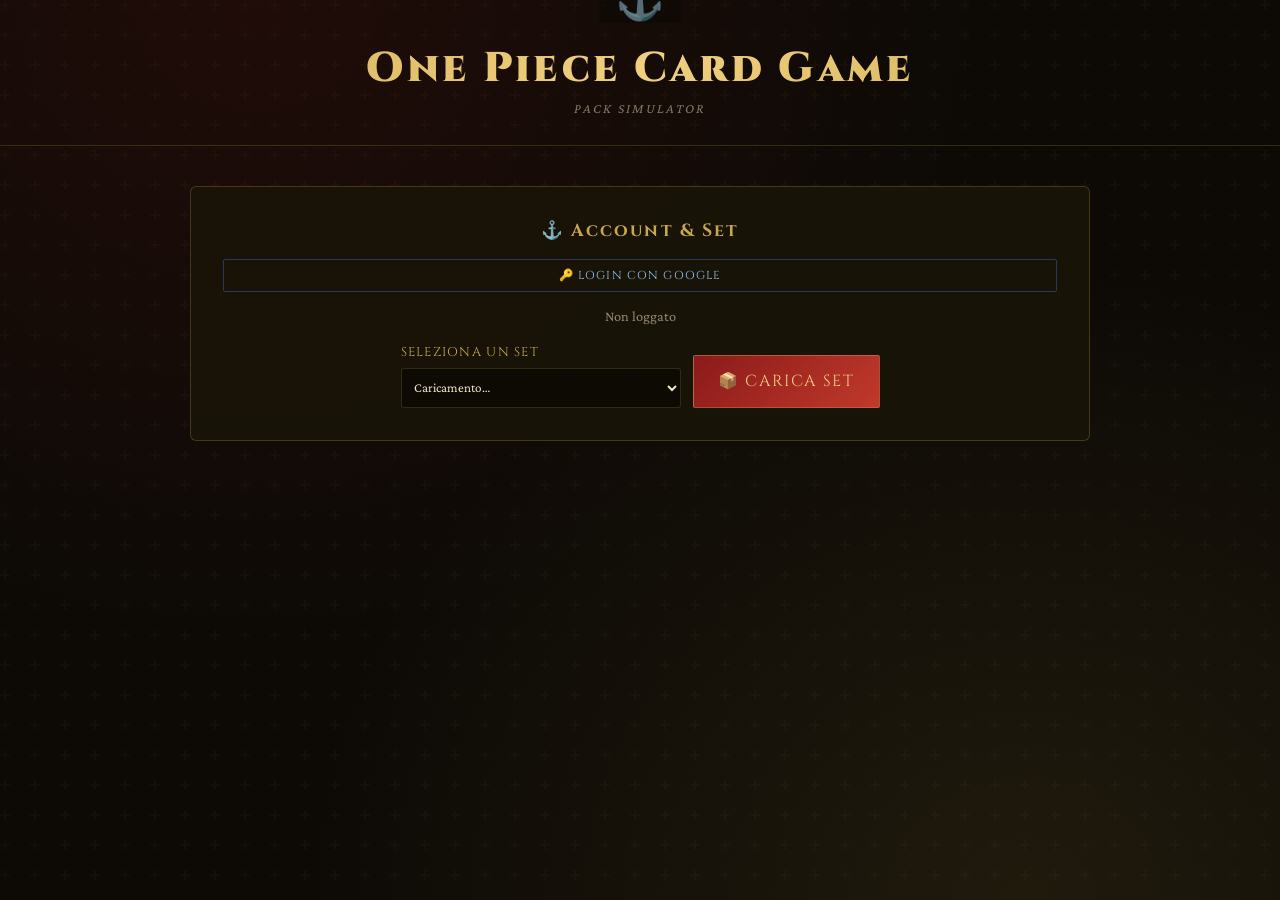
==== index.html @ 3d6e21fd "feat: initial project structure — modular ES6 migration from monolith Split monolithic pack_simulato" ====
<!DOCTYPE html>
<html lang="it">
<head>
<meta charset="UTF-8">
<meta name="viewport" content="width=device-width, initial-scale=1.0">
<title>One Piece Card Game — Pack Simulator</title>
<link href="https://fonts.googleapis.com/css2?family=Cinzel:wght@700;900&family=Crimson+Pro:ital,wght@0,400;0,600;1,400&display=swap" rel="stylesheet">
<link rel="stylesheet" href="css/styles.css">
</head>
<body>

<header>
  <h1>One Piece Card Game</h1>
  <p id="setTitle">Pack Simulator</p>
</header>

<!-- TOP BAR: AUTH + SET SELECT -->
<div class="top-bar" id="topBar">
  <h2>⚓ Account & Set</h2>

  <div class="auth-row">
    <button class="btn-secondary accent" id="btnLogin">🔑 Login con Google</button>
    <button class="btn-secondary" id="btnLogout" style="display:none;">🚪 Logout</button>
    <span id="whoami">Non loggato</span>
  </div>

  <div class="set-row">
    <div class="input-group" style="min-width:280px;text-align:left;">
      <label for="setSelect">Seleziona un set</label>
      <select id="setSelect" class="filter-select" style="height:40px;min-width:280px;">
        <option value="">Caricamento…</option>
      </select>
    </div>
    <button class="btn-open" id="btnLoadSet">📦 Carica Set</button>
    <a href="./admin.html" id="adminLink" style="display:none;">⚙ Dashboard Admin ↗</a>
  </div>

  <div id="topError" class="top-error" style="display:none;"></div>
</div>

<!-- LAYOUT PRINCIPALE -->
<div class="main-layout" id="mainLayout">
  <aside class="sidebar">

    <div class="panel">
      <div class="panel-header">⚔ Apri Buste</div>
      <div class="panel-body">
        <div class="sim-control">
          <div class="input-group">
            <label for="packCount">Numero di buste</label>
            <input type="number" id="packCount" value="6" min="1" max="999">
          </div>
          <button class="btn-open" onclick="openPacks()">🎴 Apri Buste</button>
          <button class="btn-secondary" onclick="resetAll()">↺ Reset sessione</button>
          <div style="font-size:.8rem;color:rgba(245,230,200,.35);line-height:1.5;">
            Immagini via CDN TCGPlayer.
          </div>
          <button class="btn-secondary" onclick="changeSet()" style="margin-top:.3rem">🔄 Cambia set</button>
        </div>
      </div>
    </div>

    <div class="panel">
      <div class="panel-header">📊 Sessione</div>
      <div class="panel-body">
        <div class="stats-grid">
          <div class="stat-chip"><span class="val" id="stat-packs">0</span><span class="lbl">Buste aperte</span></div>
          <div class="stat-chip"><span class="val" id="stat-cards">0</span><span class="lbl">Carte totali</span></div>
          <div class="stat-chip"><span class="val" id="stat-sr">0</span><span class="lbl">SR ottenute</span></div>
          <div class="stat-chip"><span class="val" id="stat-sec">0</span><span class="lbl">SEC / SP</span></div>
        </div>
      </div>
    </div>

    <div class="panel">
      <div class="panel-header">🎨 Rarità</div>
      <div class="panel-body">
        <div class="legend">
          <div class="legend-item"><div class="rarity-dot" style="background:var(--sec-color)"></div><span>SEC – Secret Rare</span></div>
          <div class="legend-item"><div class="rarity-dot" style="background:var(--sp-color)"></div><span>SP – Special Card</span></div>
          <div class="legend-item"><div class="rarity-dot" style="background:var(--sr-color)"></div><span>SR – Super Rare</span></div>
          <div class="legend-item"><div class="rarity-dot" style="background:var(--l-color)"></div><span>L – Leader</span></div>
          <div class="legend-item"><div class="rarity-dot" style="background:var(--r-color)"></div><span>R – Rare</span></div>
          <div class="legend-item"><div class="rarity-dot" style="background:var(--event-color)"></div><span>EVENT – Evento</span></div>
          <div class="legend-item"><div class="rarity-dot" style="background:var(--c-color)"></div><span>C – Common</span></div>
        </div>
      </div>
    </div>

  </aside>

  <main class="content">

    <!-- FILTRI -->
    <div class="filters-panel" id="filtersPanel">
      <div class="filters-row">
        <div class="filter-group">
          <span class="filter-label">Nome / #</span>
          <input type="text" class="filter-input" id="fName" placeholder="Cerca…" oninput="applyFilters()" style="min-width:130px">
        </div>
        <div class="filter-group">
          <span class="filter-label">Rarità</span>
          <select class="filter-select" id="fRarity" onchange="applyFilters()">
            <option value="">Tutte</option>
            <option>SEC</option><option>SP</option><option>SR</option>
            <option>R</option><option>UC</option><option>C</option>
            <option>L</option><option>TR</option>
          </select>
        </div>
        <div class="filter-group">
          <span class="filter-label">Colore</span>
          <select class="filter-select" id="fColor" onchange="applyFilters()">
            <option value="">Tutti</option>
            <option>Red</option><option>Blue</option><option>Green</option>
            <option>Purple</option><option>Black</option><option>Yellow</option>
          </select>
        </div>
        <div class="filter-group">
          <span class="filter-label">Tipo</span>
          <select class="filter-select" id="fType" onchange="applyFilters()">
            <option value="">Tutti</option>
            <option>Character</option><option>Leader</option>
            <option>Event</option><option>Stage</option>
          </select>
        </div>
        <div class="filter-group">
          <span class="filter-label">Attributo</span>
          <select class="filter-select" id="fAttr" onchange="applyFilters()">
            <option value="">Tutti</option>
            <option>Strike</option><option>Slash</option><option>Ranged</option>
            <option>Special</option><option>Wisdom</option>
          </select>
        </div>
        <div class="filter-group">
          <span class="filter-label">Counter / Blocker</span>
          <select class="filter-select" id="fCounter" onchange="applyFilters()">
            <option value="">Tutti</option>
            <option value="1000">Counter +1000</option>
            <option value="2000">Counter +2000</option>
            <option value="any_counter">Qualsiasi Counter</option>
            <option value="counter_desc">[Counter] (desc)</option>
            <option value="blocker">Blocker</option>
          </select>
        </div>
        <div class="filter-group">
          <span class="filter-label">Subtype</span>
          <input type="text" class="filter-input" id="fSub" placeholder="es. Straw Hat" oninput="applyFilters()" style="min-width:105px">
        </div>
        <div class="filter-group">
          <span class="filter-label">Power</span>
          <input type="number" class="filter-input" id="fPower" placeholder="es. 7000" oninput="applyFilters()" style="min-width:80px;height:28px">
        </div>
        <button class="filter-btn-reset" onclick="resetFilters()">✕ Reset</button>
        <span class="filter-active-count" id="filterActiveCount"></span>
      </div>
    </div>

    <!-- TAB NAV -->
    <div class="tab-nav">
      <button id="tabBtnSim" class="tab-btn active" onclick="switchTab('sim')">🎴 Simulatore</button>
      <button id="tabBtnCl"  class="tab-btn"        onclick="switchTab('cl')">📋 Card List</button>
      <button id="tabBtnFav" class="tab-btn"        onclick="switchTab('fav')">⭐ Preferiti<span class="tab-badge" id="favTabBadge"></span></button>
    </div>

    <!-- TAB: SIMULATORE -->
    <div id="tabSim">
      <div id="emptyState" class="empty-state">
        <span class="icon">🎴</span>
        <p>Scegli il numero di buste e premi <strong>Apri Buste</strong> per iniziare!</p>
      </div>
      <div id="pullResult" class="pull-result">
        <div class="pull-header">
          <span>Carte estratte</span>
          <span class="pack-count-badge" id="pullLabel"></span>
          <span class="sim-filter-badge" id="simFilterBadge"></span>
          <button class="btn-export" id="btnExport" onclick="exportCards()">📋 Esporta</button>
        </div>
        <div class="rarity-summary" id="raritySummary"></div>
        <div id="subtypeSection" class="subtype-section" style="display:none">
          <div class="subtype-header">Subtype nelle buste</div>
          <div class="subtype-grid" id="subtypeGrid"></div>
        </div>
        <div class="cards-grid" id="cardsGrid"></div>
      </div>
    </div>

    <!-- TAB: CARD LIST -->
    <div id="tabCl" style="display:none">
      <div class="cl-grid" id="clGrid"></div>
    </div>

    <!-- TAB: PREFERITI -->
    <div id="tabFav" style="display:none">
      <div class="fav-header">
        ⭐ Carte Preferite
        <span class="fav-count-badge" id="favCount">0</span>
        <span class="fav-hint">Aggiungi carte dalla Card List</span>
      </div>
      <div id="favEmpty" class="fav-empty">
        Nessuna carta preferita ancora.<br>
        Aprì la tab 📋 Card List e usa il bottone sotto ogni carta.
      </div>
      <div id="favGrid" class="fav-grid"></div>
    </div>

  </main>
</div>

<!-- MODALE CARTA -->
<div class="card-modal-overlay" id="cardModalOverlay" onclick="closeModal(event)">
  <div class="card-modal">
    <div class="modal-wrapper">
      <button class="modal-close" onclick="closeModal(null,true)">✕</button>
      <img class="modal-img" id="modalImg" src="" alt="">
    </div>
    <div class="modal-body">
      <div class="modal-name" id="modalName"></div>
      <div class="modal-meta" id="modalMeta"></div>
      <div class="modal-row" id="modalStats"></div>
      <div class="modal-sub" id="modalSub"></div>
      <div class="modal-actions" id="modalActions"></div>
    </div>
  </div>
</div>

<script type="module" src="js/app.js"></script>
</body>
</html>
---- css/styles.css ----
:root {
    --gold:#c9a84c; --gold-light:#f0d080; --dark:#0d0a06; --dark2:#1a1408;
    --parchment:#f5e6c8; --red-brand:#8b1a1a;
    --sec-color:#8b5cf6; --sr-color:#e8a020; --r-color:#3b82f6;
    --c-color:#6b7280; --sp-color:#ec4899; --l-color:#10b981; --event-color:#f59e0b;
  }
  *{margin:0;padding:0;box-sizing:border-box;}
  body{background:var(--dark);color:var(--parchment);font-family:'Crimson Pro',Georgia,serif;min-height:100vh;
    background-image:radial-gradient(ellipse at 20% 0%,rgba(139,26,26,.15) 0%,transparent 50%),
    radial-gradient(ellipse at 80% 100%,rgba(201,168,76,.1) 0%,transparent 50%),
    url("data:image/svg+xml,%3Csvg width='60' height='60' xmlns='http://www.w3.org/2000/svg'%3E%3Cg fill='%23c9a84c' fill-opacity='0.03'%3E%3Cpath d='M36 34v-4h-2v4h-4v2h4v4h2v-4h4v-2h-4zm0-30V0h-2v4h-4v2h4v4h2V6h4V4h-4zM6 34v-4H4v4H0v2h4v4h2v-4h4v-2H6zM6 4V0H4v4H0v2h4v4h2V6h4V4H6z'/%3E%3C/g%3E%3C/svg%3E");}

  header{text-align:center;padding:2.5rem 1rem 1.8rem;border-bottom:1px solid rgba(201,168,76,.2);position:relative;}
  header::before{content:'⚓';position:absolute;left:50%;transform:translateX(-50%);top:-1.5rem;font-size:2.5rem;background:var(--dark);padding:0 1rem;opacity:.6;}
  h1{font-family:'Cinzel',serif;font-size:clamp(1.6rem,3.5vw,2.6rem);font-weight:900;letter-spacing:.08em;
    background:linear-gradient(135deg,var(--gold) 0%,var(--gold-light) 50%,var(--gold) 100%);
    -webkit-background-clip:text;-webkit-text-fill-color:transparent;background-clip:text;margin-bottom:.3rem;}
  #setTitle{color:rgba(245,230,200,.5);font-style:italic;letter-spacing:.15em;text-transform:uppercase;font-size:.85rem;}

  /* LOAD PANEL */
  .load-panel{max-width:700px;margin:2.5rem auto;padding:2rem;background:rgba(26,20,8,.9);
    border:1px solid rgba(201,168,76,.25);border-radius:6px;text-align:center;}
  .load-panel h2{font-family:'Cinzel',serif;color:var(--gold);font-size:1.1rem;letter-spacing:.12em;margin-bottom:1rem;}
  .load-panel p{color:rgba(245,230,200,.55);font-size:.9rem;line-height:1.6;margin-bottom:1.5rem;}
  .load-panel code{background:rgba(0,0,0,.4);padding:.15rem .4rem;border-radius:3px;font-size:.82rem;color:var(--gold-light);}
  .file-drop{border:2px dashed rgba(201,168,76,.3);border-radius:6px;padding:2.5rem 1.5rem;cursor:pointer;
    transition:border-color .2s,background .2s;position:relative;}
  .file-drop:hover,.file-drop.drag-over{border-color:var(--gold);background:rgba(201,168,76,.04);}
  .file-drop input[type=file]{position:absolute;inset:0;opacity:0;cursor:pointer;width:100%;height:100%;}
  .file-drop .drop-icon{font-size:2.5rem;margin-bottom:.6rem;display:block;}
  .file-drop .drop-label{font-family:'Cinzel',serif;font-size:.9rem;color:var(--gold);letter-spacing:.08em;}
  .file-drop .drop-sub{font-size:.78rem;color:rgba(245,230,200,.4);margin-top:.3rem;}
  .load-error{color:#f87171;font-size:.85rem;margin-top:.8rem;display:none;}

  /* MAIN LAYOUT */
  .main-layout{max-width:1500px;margin:0 auto;padding:2rem 1.5rem;display:grid;grid-template-columns:300px 1fr;gap:2rem;}
  .main-layout{display:none;}

  .sidebar{display:flex;flex-direction:column;gap:1.5rem;}
  .panel{background:rgba(26,20,8,.8);border:1px solid rgba(201,168,76,.2);border-radius:4px;overflow:hidden;}
  .panel-header{background:linear-gradient(90deg,rgba(201,168,76,.15),transparent);border-bottom:1px solid rgba(201,168,76,.2);
    padding:.8rem 1.2rem;font-family:'Cinzel',serif;font-size:.85rem;letter-spacing:.12em;color:var(--gold);text-transform:uppercase;}
  .panel-body{padding:1.2rem;}

  .sim-control{display:flex;flex-direction:column;gap:1rem;}
  .input-group{display:flex;flex-direction:column;gap:.4rem;}
  label{font-size:.8rem;text-transform:uppercase;letter-spacing:.1em;color:var(--gold);font-family:'Cinzel',serif;}
  input[type="number"]{background:rgba(0,0,0,.4);border:1px solid rgba(201,168,76,.3);color:var(--parchment);
    padding:.6rem .8rem;font-family:'Crimson Pro',serif;font-size:1.2rem;border-radius:2px;outline:none;width:100%;transition:border-color .2s;}
  input[type="number"]:focus{border-color:var(--gold);}

  .btn-open{background:linear-gradient(135deg,#8b1a1a,#c0392b);border:1px solid rgba(201,168,76,.4);color:var(--gold-light);
    padding:.9rem 1.5rem;font-family:'Cinzel',serif;font-size:1rem;letter-spacing:.1em;cursor:pointer;border-radius:2px;
    text-transform:uppercase;transition:all .2s;position:relative;overflow:hidden;}
  .btn-open::before{content:'';position:absolute;inset:0;background:linear-gradient(135deg,rgba(201,168,76,.1),transparent);opacity:0;transition:opacity .2s;}
  .btn-open:hover::before{opacity:1;}
  .btn-open:hover{transform:translateY(-1px);box-shadow:0 4px 20px rgba(192,57,43,.4);}
  .btn-open:active{transform:translateY(0);}

  .btn-secondary{background:transparent;border:1px solid rgba(201,168,76,.2);color:rgba(245,230,200,.5);
    padding:.5rem 1rem;font-family:'Cinzel',serif;font-size:.72rem;letter-spacing:.1em;cursor:pointer;
    border-radius:2px;text-transform:uppercase;transition:all .2s;width:100%;}
  .btn-secondary:hover{color:var(--parchment);border-color:rgba(201,168,76,.4);}
  .btn-secondary.accent{border-color:rgba(59,130,246,.35);color:#93c5fd;}
  .btn-secondary.accent:hover{background:rgba(59,130,246,.08);}

  .stats-grid{display:grid;grid-template-columns:1fr 1fr;gap:.6rem;}
  .stat-chip{background:rgba(0,0,0,.3);border-radius:2px;padding:.5rem .6rem;text-align:center;border:1px solid rgba(201,168,76,.1);}
  .stat-chip .val{font-family:'Cinzel',serif;font-size:1.3rem;color:var(--gold-light);display:block;}
  .stat-chip .lbl{font-size:.65rem;text-transform:uppercase;letter-spacing:.08em;color:rgba(245,230,200,.4);}

  .legend{display:flex;flex-direction:column;gap:.4rem;}
  .legend-item{display:flex;align-items:center;gap:.6rem;font-size:.9rem;}
  .rarity-dot{width:10px;height:10px;border-radius:50%;flex-shrink:0;}

  /* CARD LIST SIDEBAR */
  .table-wrapper{max-height:420px;overflow-y:auto;scrollbar-width:thin;scrollbar-color:rgba(201,168,76,.3) transparent;}
  .card-list-table{width:100%;border-collapse:collapse;font-size:.82rem;}
  .card-list-table thead tr{background:rgba(201,168,76,.1);border-bottom:1px solid rgba(201,168,76,.3);}
  .card-list-table th{font-family:'Cinzel',serif;font-size:.63rem;letter-spacing:.07em;color:var(--gold);
    text-transform:uppercase;padding:.55rem .4rem;text-align:left;}
  .card-list-table td{padding:.3rem .4rem;border-bottom:1px solid rgba(201,168,76,.06);vertical-align:middle;}
  .card-list-table tbody tr:hover{background:rgba(201,168,76,.04);}
  .thumb{width:28px;height:38px;object-fit:cover;border-radius:2px;border:1px solid rgba(201,168,76,.2);
    display:block;background:rgba(0,0,0,.3);cursor:pointer;}
  .fav-check{width:14px;height:14px;accent-color:var(--gold);cursor:pointer;display:block;margin:0 auto;}

  /* TAB NAV */
  .tab-nav{display:flex;border-bottom:1px solid rgba(201,168,76,.2);margin-bottom:1.5rem;}
  .tab-btn{background:transparent;border:none;border-bottom:2px solid transparent;
    color:rgba(245,230,200,.4);font-family:'Cinzel',serif;font-size:.82rem;letter-spacing:.1em;
    padding:.65rem 1.3rem;cursor:pointer;text-transform:uppercase;transition:all .2s;
    margin-bottom:-1px;white-space:nowrap;}
  .tab-btn.active{border-bottom-color:var(--gold);color:var(--gold);}
  .tab-btn:hover:not(.active){color:rgba(245,230,200,.7);}
  .tab-badge{font-size:.7rem;opacity:.75;margin-left:.3rem;}

  /* CONTENT */
  .content{display:flex;flex-direction:column;min-width:0;}
  .empty-state{text-align:center;padding:4rem 2rem;color:rgba(245,230,200,.25);}
  .empty-state .icon{font-size:4rem;margin-bottom:1rem;display:block;}
  .empty-state p{font-size:1.1rem;font-style:italic;}

  .pull-result{display:none;}
  .pull-result.active{display:block;}
  .pull-header{font-family:'Cinzel',serif;font-size:1.1rem;color:var(--gold);margin-bottom:1rem;
    padding-bottom:.5rem;border-bottom:1px solid rgba(201,168,76,.2);display:flex;align-items:center;gap:1rem;flex-wrap:wrap;}
  .pack-count-badge{background:var(--red-brand);color:var(--gold-light);font-size:.75rem;padding:.2rem .6rem;border-radius:2px;border:1px solid rgba(201,168,76,.3);}
  .btn-export{margin-left:auto;background:transparent;border:1px solid rgba(201,168,76,.35);color:var(--gold);
    padding:.35rem .9rem;font-family:'Cinzel',serif;font-size:.75rem;letter-spacing:.08em;cursor:pointer;border-radius:2px;text-transform:uppercase;transition:all .2s;}
  .btn-export:hover{background:rgba(201,168,76,.1);}
  .btn-export.copied{border-color:var(--l-color);color:#6ee7b7;}

  .rarity-summary{display:flex;flex-wrap:wrap;gap:.5rem;margin-bottom:1rem;}
  .rs-chip{padding:.3rem .8rem;border-radius:20px;font-size:.8rem;font-family:'Cinzel',serif;display:flex;align-items:center;gap:.4rem;}
  .rs-chip.c-chip  {background:rgba(107,114,128,.15);border:1px solid rgba(107,114,128,.3);color:#9ca3af;}
  .rs-chip.r-chip  {background:rgba(59,130,246,.15); border:1px solid rgba(59,130,246,.3); color:#93c5fd;}
  .rs-chip.sr-chip {background:rgba(232,160,32,.15); border:1px solid rgba(232,160,32,.3); color:var(--sr-color);}
  .rs-chip.sec-chip{background:rgba(139,92,246,.15); border:1px solid rgba(139,92,246,.3); color:#c4b5fd;}
  .rs-chip.sp-chip {background:rgba(236,72,153,.15); border:1px solid rgba(236,72,153,.3); color:#f9a8d4;}
  .rs-chip.l-chip  {background:rgba(16,185,129,.15); border:1px solid rgba(16,185,129,.3); color:#6ee7b7;}

  /* SUBTYPE */
  .subtype-section{margin-bottom:1.5rem;}
  .subtype-header{font-family:'Cinzel',serif;font-size:.8rem;letter-spacing:.12em;color:var(--gold);text-transform:uppercase;margin-bottom:.7rem;opacity:.7;}
  .subtype-grid{display:flex;flex-wrap:wrap;gap:.4rem;}
  .sub-chip{display:flex;align-items:center;gap:.4rem;background:rgba(0,0,0,.3);border:1px solid rgba(201,168,76,.15);
    border-radius:3px;padding:.25rem .6rem;font-size:.78rem;transition:border-color .15s;}
  .sub-chip:hover{border-color:rgba(201,168,76,.35);}
  .sub-chip .sub-name{color:rgba(245,230,200,.7);}
  .sub-chip .sub-count{font-family:'Cinzel',serif;font-size:.75rem;font-weight:700;color:var(--gold-light);
    background:rgba(201,168,76,.12);padding:.05rem .35rem;border-radius:2px;min-width:1.4rem;text-align:center;}

  /* CARDS GRID */
  .cards-grid{display:grid;grid-template-columns:repeat(auto-fill,minmax(220px,1fr));gap:1.2rem;}
  .card-link{text-decoration:none;color:inherit;display:block;}
  .card-item{background:rgba(26,20,8,.9);border-radius:6px;overflow:hidden;border:1px solid rgba(201,168,76,.1);
    animation:cardReveal .35s ease forwards;opacity:0;transform:translateY(10px);transition:transform .2s,box-shadow .2s;
    display:flex;flex-direction:column;position:relative;}
  .card-item:hover{transform:translateY(-3px);box-shadow:0 8px 24px rgba(0,0,0,.5);}
  @keyframes cardReveal{to{opacity:1;transform:translateY(0);}}

  .rarity-wrap-SEC .card-item{border-color:rgba(139,92,246,.45);}
  .rarity-wrap-SP  .card-item{border-color:rgba(236,72,153,.45);}
  .rarity-wrap-SR  .card-item{border-color:rgba(232,160,32,.4);}
  .rarity-wrap-L   .card-item{border-color:rgba(16,185,129,.4);}
  .rarity-wrap-R   .card-item{border-color:rgba(59,130,246,.3);}

  .card-img-wrap{position:relative;width:100%;aspect-ratio:.714;background:rgba(0,0,0,.4);overflow:hidden;}
  .card-img-wrap img{width:100%;height:100%;object-fit:cover;display:block;transition:transform .3s;}
  .card-item:hover .card-img-wrap img{transform:scale(1.04);}
  .card-img-wrap::after{content:'';position:absolute;top:0;left:0;right:0;height:3px;}
  .rarity-wrap-SEC .card-img-wrap::after{background:var(--sec-color);box-shadow:0 0 8px var(--sec-color);}
  .rarity-wrap-SP  .card-img-wrap::after{background:var(--sp-color); box-shadow:0 0 8px var(--sp-color);}
  .rarity-wrap-SR  .card-img-wrap::after{background:var(--sr-color); box-shadow:0 0 6px rgba(232,160,32,.6);}
  .rarity-wrap-L   .card-img-wrap::after{background:var(--l-color);}
  .rarity-wrap-R   .card-img-wrap::after{background:var(--r-color);}
  .rarity-wrap-C   .card-img-wrap::after{background:var(--c-color);}
  .rarity-wrap-EVENT .card-img-wrap::after{background:var(--event-color);}
  .no-img{width:100%;height:100%;display:flex;align-items:center;justify-content:center;font-size:2.5rem;opacity:.3;}

  .card-item.is-alt::before{content:'ALT ART';position:absolute;top:6px;right:6px;z-index:2;
    background:rgba(201,168,76,.85);color:#000;font-family:'Cinzel',serif;font-size:.55rem;
    letter-spacing:.1em;padding:.15rem .4rem;border-radius:2px;font-weight:700;pointer-events:none;}

  .card-info{padding:.65rem .75rem;flex:1;display:flex;flex-direction:column;gap:.3rem;}
  .card-name{font-size:.88rem;font-weight:600;color:var(--parchment);line-height:1.3;}
  .card-meta{display:flex;align-items:center;gap:.4rem;flex-wrap:wrap;}
  .card-num{color:rgba(245,230,200,.35);font-family:monospace;font-size:.68rem;}
  .rarity-badge{padding:.1rem .4rem;border-radius:2px;font-family:'Cinzel',serif;font-size:.58rem;letter-spacing:.08em;font-weight:700;}
  .badge-C    {background:rgba(107,114,128,.2);color:var(--c-color);  border:1px solid rgba(107,114,128,.3);}
  .badge-R    {background:rgba(59,130,246,.15); color:#93c5fd;         border:1px solid rgba(59,130,246,.3);}
  .badge-SR   {background:rgba(232,160,32,.15); color:var(--sr-color); border:1px solid rgba(232,160,32,.3);}
  .badge-SEC  {background:rgba(139,92,246,.15); color:#c4b5fd;         border:1px solid rgba(139,92,246,.3);}
  .badge-SP   {background:rgba(236,72,153,.15); color:#f9a8d4;         border:1px solid rgba(236,72,153,.3);}
  .badge-L    {background:rgba(16,185,129,.15); color:#6ee7b7;         border:1px solid rgba(16,185,129,.3);}
  .badge-EVENT{background:rgba(245,158,11,.15); color:#fcd34d;         border:1px solid rgba(245,158,11,.3);}
  .color-pips{display:flex;gap:3px;}
  .color-pip{width:8px;height:8px;border-radius:50%;border:1px solid rgba(0,0,0,.3);}
  .card-stats{display:flex;gap:.6rem;font-size:.72rem;color:rgba(245,230,200,.45);font-family:monospace;}
  .card-type-tag{font-size:.63rem;color:rgba(245,230,200,.35);font-style:italic;text-transform:uppercase;letter-spacing:.05em;}

  /* ── PREFERITI ─────────────────────────────────────── */
  .fav-header{font-family:'Cinzel',serif;font-size:1.05rem;color:var(--gold);
    padding-bottom:.65rem;border-bottom:1px solid rgba(201,168,76,.2);
    display:flex;align-items:center;gap:.8rem;margin-bottom:1.3rem;flex-wrap:wrap;}
  .fav-count-badge{background:var(--red-brand);color:var(--gold-light);font-size:.72rem;
    padding:.15rem .55rem;border-radius:2px;border:1px solid rgba(201,168,76,.3);font-family:'Cinzel',serif;}
  .fav-hint{font-size:.8rem;color:rgba(245,230,200,.28);font-family:'Crimson Pro',serif;font-style:italic;}
  .fav-empty{text-align:center;padding:4rem 1rem;color:rgba(245,230,200,.2);font-style:italic;font-size:1rem;line-height:1.8;}

  .fav-grid{display:grid;grid-template-columns:repeat(auto-fill,minmax(220px,1fr));gap:1.2rem;}

  .fav-card{background:rgba(26,20,8,.9);border-radius:6px;overflow:hidden;
    border:1px solid rgba(201,168,76,.15);display:flex;flex-direction:column;transition:transform .2s,box-shadow .2s;}
  .fav-card:hover{transform:translateY(-2px);box-shadow:0 6px 20px rgba(0,0,0,.45);}
  .fav-card.rarity-SEC{border-color:rgba(139,92,246,.45);}
  .fav-card.rarity-SP {border-color:rgba(236,72,153,.45);}
  .fav-card.rarity-SR {border-color:rgba(232,160,32,.4);}
  .fav-card.rarity-L  {border-color:rgba(16,185,129,.4);}
  .fav-card.rarity-R  {border-color:rgba(59,130,246,.3);}

  .fav-img-wrap{position:relative;width:100%;aspect-ratio:.714;overflow:hidden;background:rgba(0,0,0,.4);}
  .fav-img-wrap img{width:100%;height:100%;object-fit:cover;display:block;transition:transform .3s;cursor:pointer;}
  .fav-card:hover .fav-img-wrap img{transform:scale(1.03);}
  .fav-img-wrap::after{content:'';position:absolute;top:0;left:0;right:0;height:3px;}
  .fav-card.rarity-SEC .fav-img-wrap::after{background:var(--sec-color);box-shadow:0 0 8px var(--sec-color);}
  .fav-card.rarity-SP  .fav-img-wrap::after{background:var(--sp-color); box-shadow:0 0 8px var(--sp-color);}
  .fav-card.rarity-SR  .fav-img-wrap::after{background:var(--sr-color); box-shadow:0 0 5px rgba(232,160,32,.5);}
  .fav-card.rarity-L   .fav-img-wrap::after{background:var(--l-color);}
  .fav-card.rarity-R   .fav-img-wrap::after{background:var(--r-color);}
  .fav-card.rarity-C   .fav-img-wrap::after{background:var(--c-color);}
  .fav-card.rarity-EVENT .fav-img-wrap::after{background:var(--event-color);}

  .fav-body{padding:.65rem .75rem;display:flex;flex-direction:column;gap:.5rem;}
  .fav-name{font-size:.88rem;font-weight:600;color:var(--parchment);line-height:1.3;}
  .fav-meta{display:flex;align-items:center;gap:.4rem;flex-wrap:wrap;}

  .fav-note{width:100%;background:rgba(0,0,0,.3);border:1px solid rgba(201,168,76,.18);
    color:var(--parchment);font-family:'Crimson Pro',Georgia,serif;font-size:.85rem;
    padding:.45rem .6rem;border-radius:3px;resize:vertical;min-height:58px;
    outline:none;transition:border-color .2s;line-height:1.5;}
  .fav-note:focus{border-color:rgba(201,168,76,.5);}
  .fav-note::placeholder{color:rgba(245,230,200,.22);font-style:italic;}

  .fav-remove{align-self:flex-end;background:transparent;border:1px solid rgba(139,26,26,.35);
    color:rgba(245,230,200,.3);font-size:.67rem;font-family:'Cinzel',serif;letter-spacing:.06em;
    padding:.2rem .65rem;border-radius:2px;cursor:pointer;transition:all .2s;text-transform:uppercase;}
  .fav-remove:hover{border-color:#c0392b;color:#f87171;background:rgba(139,26,26,.1);}

  /* ── FILTRI CONDIVISI ──────────────────────────────── */
  .filters-panel{background:rgba(13,10,6,.7);border:1px solid rgba(201,168,76,.18);
    border-radius:5px;padding:.85rem 1rem 1rem;margin-bottom:1.2rem;}
  .filters-row{display:flex;flex-wrap:wrap;gap:.5rem .55rem;align-items:flex-end;}
  .filter-group{display:flex;flex-direction:column;gap:.22rem;min-width:0;}
  .filter-label{font-family:'Cinzel',serif;font-size:.58rem;letter-spacing:.1em;
    color:rgba(201,168,76,.5);text-transform:uppercase;}
  .filter-select,.filter-input{background:rgba(0,0,0,.45);border:1px solid rgba(201,168,76,.2);
    color:var(--parchment);font-family:'Crimson Pro',serif;font-size:.82rem;
    padding:.3rem .5rem;border-radius:3px;outline:none;transition:border-color .15s;
    height:28px;}
  .filter-select:focus,.filter-input:focus{border-color:rgba(201,168,76,.5);}
  .filter-input{min-width:120px;}
  .filter-select{min-width:80px;}
  .filter-btn-reset{background:transparent;border:1px solid rgba(201,168,76,.2);
    color:rgba(245,230,200,.4);font-family:'Cinzel',serif;font-size:.62rem;letter-spacing:.08em;
    padding:.3rem .7rem;border-radius:3px;cursor:pointer;text-transform:uppercase;
    transition:all .2s;height:28px;white-space:nowrap;align-self:flex-end;}
  .filter-btn-reset:hover{color:var(--parchment);border-color:rgba(201,168,76,.45);}
  .filter-active-count{font-size:.78rem;color:rgba(245,230,200,.35);
    font-family:'Cinzel',serif;align-self:center;white-space:nowrap;}

  /* ── CARD LIST GRID ─────────────────────────────────── */
  .cl-grid{display:grid;grid-template-columns:repeat(auto-fill,minmax(220px,1fr));gap:1.2rem;}
  .cl-count{font-size:.8rem;color:rgba(245,230,200,.35);font-family:'Cinzel',serif;}

  .cl-card{background:rgba(26,20,8,.9);border-radius:6px;overflow:hidden;
    border:1px solid rgba(201,168,76,.12);display:flex;flex-direction:column;
    transition:transform .2s,box-shadow .2s;position:relative;}
  .cl-card:hover{transform:translateY(-3px);box-shadow:0 8px 24px rgba(0,0,0,.55);}
  .cl-card.rarity-SEC{border-color:rgba(139,92,246,.45);}
  .cl-card.rarity-SP {border-color:rgba(236,72,153,.45);}
  .cl-card.rarity-SR {border-color:rgba(232,160,32,.4);}
  .cl-card.rarity-L  {border-color:rgba(16,185,129,.4);}
  .cl-card.rarity-R  {border-color:rgba(59,130,246,.3);}

  .cl-img-wrap{position:relative;width:100%;aspect-ratio:.714;overflow:hidden;background:rgba(0,0,0,.4);cursor:pointer;}
  .cl-img-wrap img{width:100%;height:100%;object-fit:cover;display:block;transition:transform .3s;}
  .cl-card:hover .cl-img-wrap img{transform:scale(1.04);}
  .cl-img-wrap::after{content:'';position:absolute;top:0;left:0;right:0;height:3px;}
  .cl-card.rarity-SEC .cl-img-wrap::after{background:var(--sec-color);box-shadow:0 0 8px var(--sec-color);}
  .cl-card.rarity-SP  .cl-img-wrap::after{background:var(--sp-color); box-shadow:0 0 8px var(--sp-color);}
  .cl-card.rarity-SR  .cl-img-wrap::after{background:var(--sr-color); box-shadow:0 0 5px rgba(232,160,32,.5);}
  .cl-card.rarity-L   .cl-img-wrap::after{background:var(--l-color);}
  .cl-card.rarity-R   .cl-img-wrap::after{background:var(--r-color);}
  .cl-card.rarity-C   .cl-img-wrap::after{background:var(--c-color);}
  .cl-card.rarity-EVENT .cl-img-wrap::after{background:var(--event-color);}

  .cl-card.is-alt::before{content:'ALT ART';position:absolute;top:6px;right:6px;z-index:2;
    background:rgba(201,168,76,.85);color:#000;font-family:'Cinzel',serif;font-size:.55rem;
    letter-spacing:.1em;padding:.15rem .4rem;border-radius:2px;font-weight:700;pointer-events:none;}

  .cl-info{padding:.6rem .72rem .72rem;display:flex;flex-direction:column;gap:.3rem;}
  .cl-name{font-size:.9rem;font-weight:600;color:var(--parchment);line-height:1.3;}
  .cl-meta{display:flex;align-items:center;gap:.4rem;flex-wrap:wrap;}
  .cl-stats{display:flex;gap:.6rem;font-size:.75rem;color:rgba(245,230,200,.45);font-family:monospace;flex-wrap:wrap;}
  .cl-sub{font-size:.7rem;color:rgba(245,230,200,.28);font-style:italic;
    white-space:nowrap;overflow:hidden;text-overflow:ellipsis;}

  /* bottone preferiti nel box info (NON sovrapposto all'immagine) */
  .cl-fav-toggle{display:flex;align-items:center;gap:.45rem;margin-top:.25rem;
    cursor:pointer;padding:.3rem .55rem;border-radius:3px;
    border:1px solid rgba(201,168,76,.14);background:transparent;
    transition:all .18s;font-family:'Crimson Pro',serif;font-size:.8rem;
    color:rgba(245,230,200,.38);width:100%;text-align:left;}
  .cl-fav-toggle:hover{border-color:rgba(201,168,76,.4);color:rgba(245,230,200,.8);background:rgba(201,168,76,.04);}
  .cl-fav-toggle.active{border-color:rgba(201,168,76,.5);color:var(--gold-light);background:rgba(201,168,76,.1);}
  .cl-fav-star{font-size:.88rem;line-height:1;flex-shrink:0;}

  /* ── MODALE ─────────────────────────────────────────── */
  .card-modal-overlay{position:fixed;inset:0;background:rgba(0,0,0,.82);z-index:1000;
    display:flex;align-items:center;justify-content:center;padding:1.5rem;
    opacity:0;pointer-events:none;transition:opacity .2s;}
  .card-modal-overlay.open{opacity:1;pointer-events:all;}
  .card-modal{background:rgba(20,14,5,.97);border:1px solid rgba(201,168,76,.35);border-radius:8px;
    max-width:480px;width:100%;max-height:92vh;overflow-y:auto;
    transform:scale(.94);transition:transform .2s;scrollbar-width:thin;scrollbar-color:rgba(201,168,76,.3) transparent;}
  .card-modal-overlay.open .card-modal{transform:scale(1);}
  .modal-img{width:100%;aspect-ratio:.714;object-fit:cover;display:block;border-radius:6px 6px 0 0;}
  .modal-body{padding:1.2rem 1.4rem 1.4rem;}
  .modal-name{font-family:'Cinzel',serif;font-size:1.1rem;color:var(--gold-light);margin-bottom:.6rem;line-height:1.35;}
  .modal-meta{display:flex;align-items:center;gap:.5rem;flex-wrap:wrap;margin-bottom:.7rem;}
  .modal-row{display:flex;gap:1.2rem;margin-bottom:.5rem;font-size:.88rem;color:rgba(245,230,200,.65);flex-wrap:wrap;}
  .modal-row span b{color:var(--parchment);}
  .modal-sub{font-size:.85rem;color:rgba(245,230,200,.45);font-style:italic;margin-bottom:.9rem;}
  .modal-actions{display:flex;gap:.7rem;flex-wrap:wrap;margin-top:1rem;}
  .modal-btn{background:transparent;border:1px solid rgba(201,168,76,.3);color:var(--gold);
    padding:.45rem 1rem;font-family:'Cinzel',serif;font-size:.75rem;letter-spacing:.08em;
    cursor:pointer;border-radius:3px;text-transform:uppercase;transition:all .2s;}
  .modal-btn:hover{background:rgba(201,168,76,.1);}
  .modal-btn.danger{border-color:rgba(139,26,26,.5);color:#f87171;}
  .modal-btn.danger:hover{background:rgba(139,26,26,.15);}
  .modal-close{position:absolute;top:1rem;right:1rem;background:rgba(0,0,0,.5);border:1px solid rgba(201,168,76,.2);
    color:rgba(245,230,200,.5);width:30px;height:30px;border-radius:50%;cursor:pointer;
    font-size:1rem;display:flex;align-items:center;justify-content:center;transition:all .2s;z-index:10;}
  .modal-close:hover{color:var(--parchment);border-color:rgba(201,168,76,.5);}
  .modal-wrapper{position:relative;}

  /* ── SIM filter count badge ─────────────────────────── */
  .sim-filter-badge{font-size:.78rem;color:rgba(245,230,200,.38);font-family:'Cinzel',serif;margin-left:.3rem;}
  @media(max-width:900px){.main-layout{grid-template-columns:1fr;}}

  /* ── AUTH BAR + SET SELECTOR ───────────────────────────── */
  .top-bar{max-width:900px;margin:2.5rem auto;padding:2rem;background:rgba(26,20,8,.9);
    border:1px solid rgba(201,168,76,.25);border-radius:6px;text-align:center;}
  .top-bar h2{font-family:'Cinzel',serif;color:var(--gold);font-size:1.1rem;letter-spacing:.12em;margin-bottom:1rem;}
  .auth-row{display:flex;gap:1rem;flex-wrap:wrap;align-items:center;justify-content:center;margin-bottom:1.3rem;}
  .set-row{display:flex;gap:.8rem;flex-wrap:wrap;align-items:flex-end;justify-content:center;}
  .set-row .input-group{min-width:280px;text-align:left;}
  .set-row select{height:40px;min-width:280px;}
  #whoami{color:rgba(245,230,200,.55);font-size:.9rem;}
  #adminLink{color:var(--gold);text-decoration:none;border-bottom:1px solid rgba(201,168,76,.4);
    font-family:'Cinzel',serif;font-size:.85rem;}
  .top-error{color:#f87171;font-size:.85rem;margin-top:.8rem;}
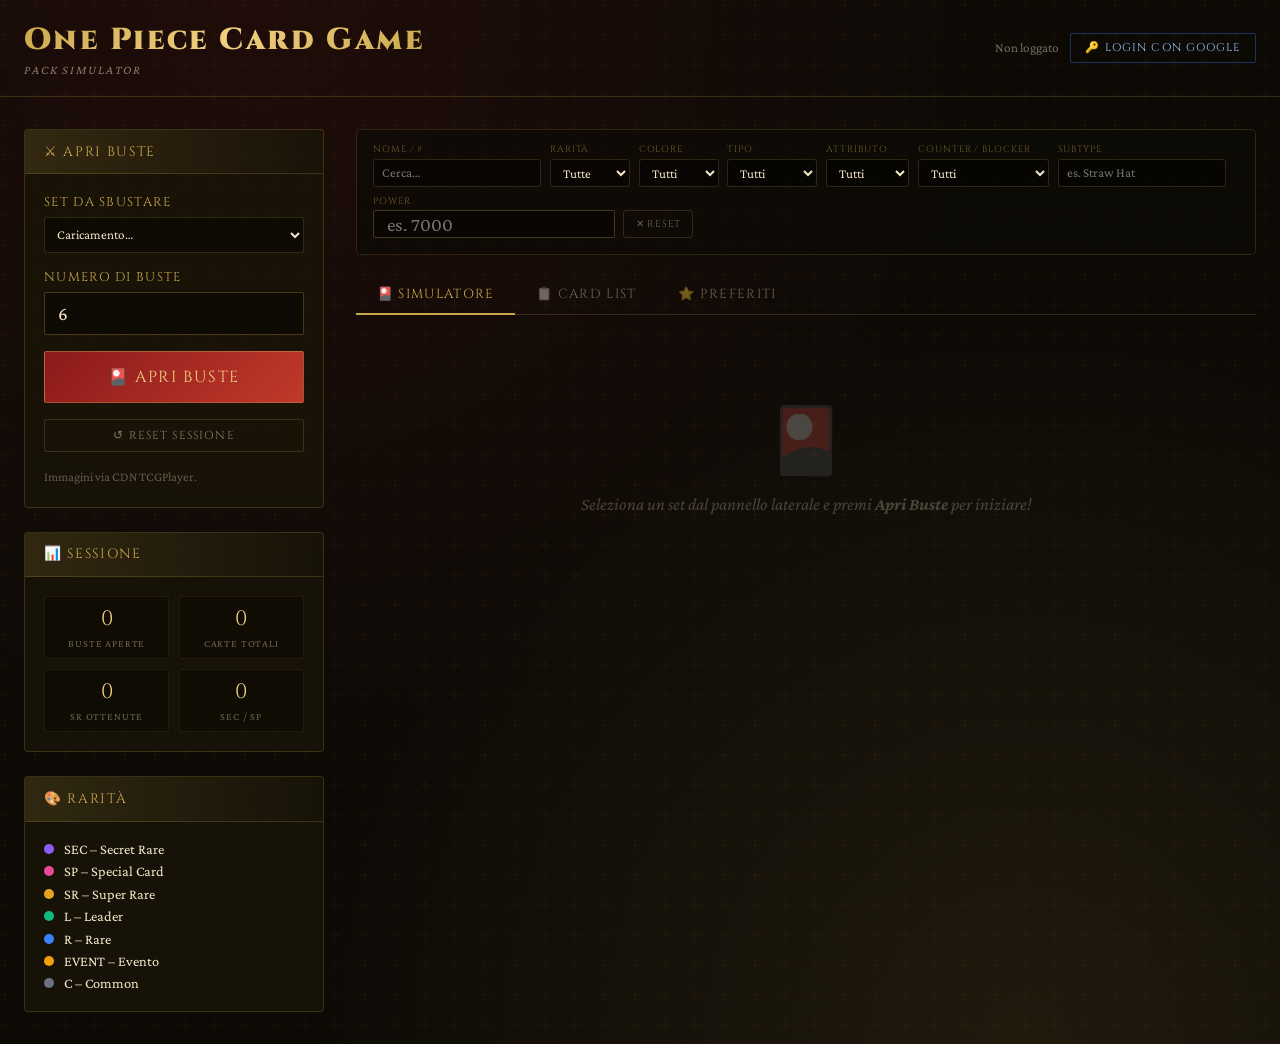
==== commit ca4ac9f1: "feat: redesign UI — contextual set selectors, auth in header, auth gate on pack opening - Auth moved" ====
--- a/index.html
+++ b/index.html
@@ -10,33 +10,17 @@
 <body>
 
 <header>
-  <h1>One Piece Card Game</h1>
-  <p id="setTitle">Pack Simulator</p>
-</header>
-
-<!-- TOP BAR: AUTH + SET SELECT -->
-<div class="top-bar" id="topBar">
-  <h2>⚓ Account & Set</h2>
-
-  <div class="auth-row">
+  <div class="header-brand">
+    <h1>One Piece Card Game</h1>
+    <p id="setTitle">Pack Simulator</p>
+  </div>
+  <nav class="header-auth">
+    <span id="whoami">Non loggato</span>
     <button class="btn-secondary accent" id="btnLogin">🔑 Login con Google</button>
     <button class="btn-secondary" id="btnLogout" style="display:none;">🚪 Logout</button>
-    <span id="whoami">Non loggato</span>
-  </div>
-
-  <div class="set-row">
-    <div class="input-group" style="min-width:280px;text-align:left;">
-      <label for="setSelect">Seleziona un set</label>
-      <select id="setSelect" class="filter-select" style="height:40px;min-width:280px;">
-        <option value="">Caricamento…</option>
-      </select>
-    </div>
-    <button class="btn-open" id="btnLoadSet">📦 Carica Set</button>
-    <a href="./admin.html" id="adminLink" style="display:none;">⚙ Dashboard Admin ↗</a>
-  </div>
-
-  <div id="topError" class="top-error" style="display:none;"></div>
-</div>
+    <a href="./admin.html" id="adminLink" style="display:none;">⚙ Admin</a>
+  </nav>
+</header>
 
 <!-- LAYOUT PRINCIPALE -->
 <div class="main-layout" id="mainLayout">
@@ -46,6 +30,12 @@
       <div class="panel-header">⚔ Apri Buste</div>
       <div class="panel-body">
         <div class="sim-control">
+          <div class="input-group">
+            <label for="simSetSelect">Set da sbustare</label>
+            <select id="simSetSelect" class="filter-select" style="height:36px;">
+              <option value="">Caricamento…</option>
+            </select>
+          </div>
           <div class="input-group">
             <label for="packCount">Numero di buste</label>
             <input type="number" id="packCount" value="6" min="1" max="999">
@@ -55,7 +45,6 @@
           <div style="font-size:.8rem;color:rgba(245,230,200,.35);line-height:1.5;">
             Immagini via CDN TCGPlayer.
           </div>
-          <button class="btn-secondary" onclick="changeSet()" style="margin-top:.3rem">🔄 Cambia set</button>
         </div>
       </div>
     </div>
@@ -166,7 +155,7 @@
     <div id="tabSim">
       <div id="emptyState" class="empty-state">
         <span class="icon">🎴</span>
-        <p>Scegli il numero di buste e premi <strong>Apri Buste</strong> per iniziare!</p>
+        <p>Seleziona un set dal pannello laterale e premi <strong>Apri Buste</strong> per iniziare!</p>
       </div>
       <div id="pullResult" class="pull-result">
         <div class="pull-header">
@@ -186,6 +175,18 @@
 
     <!-- TAB: CARD LIST -->
     <div id="tabCl" style="display:none">
+      <div class="cl-set-bar">
+        <div>
+          <label for="clSetSelect">Filtra per set</label>
+          <select id="clSetSelect" class="filter-select">
+            <option value="">Scegli un set…</option>
+          </select>
+        </div>
+      </div>
+      <div id="clEmpty" class="empty-state" style="display:none">
+        <span class="icon">📋</span>
+        <p>Seleziona un set dalla tendina oppure apri un set nel simulatore.</p>
+      </div>
       <div class="cl-grid" id="clGrid"></div>
     </div>
 
@@ -198,7 +199,7 @@
       </div>
       <div id="favEmpty" class="fav-empty">
         Nessuna carta preferita ancora.<br>
-        Aprì la tab 📋 Card List e usa il bottone sotto ogni carta.
+        Apri la tab 📋 Card List e usa il bottone sotto ogni carta.
       </div>
       <div id="favGrid" class="fav-grid"></div>
     </div>
--- a/css/styles.css
+++ b/css/styles.css
@@ -10,12 +10,18 @@
     radial-gradient(ellipse at 80% 100%,rgba(201,168,76,.1) 0%,transparent 50%),
     url("data:image/svg+xml,%3Csvg width='60' height='60' xmlns='http://www.w3.org/2000/svg'%3E%3Cg fill='%23c9a84c' fill-opacity='0.03'%3E%3Cpath d='M36 34v-4h-2v4h-4v2h4v4h2v-4h4v-2h-4zm0-30V0h-2v4h-4v2h4v4h2V6h4V4h-4zM6 34v-4H4v4H0v2h4v4h2v-4h4v-2H6zM6 4V0H4v4H0v2h4v4h2V6h4V4H6z'/%3E%3C/g%3E%3C/svg%3E");}
 
-  header{text-align:center;padding:2.5rem 1rem 1.8rem;border-bottom:1px solid rgba(201,168,76,.2);position:relative;}
-  header::before{content:'⚓';position:absolute;left:50%;transform:translateX(-50%);top:-1.5rem;font-size:2.5rem;background:var(--dark);padding:0 1rem;opacity:.6;}
-  h1{font-family:'Cinzel',serif;font-size:clamp(1.6rem,3.5vw,2.6rem);font-weight:900;letter-spacing:.08em;
+  header{display:flex;justify-content:space-between;align-items:center;gap:1rem;
+    padding:1.2rem 1.5rem;border-bottom:1px solid rgba(201,168,76,.2);position:relative;}
+  .header-brand{display:flex;flex-direction:column;gap:.15rem;}
+  h1{font-family:'Cinzel',serif;font-size:clamp(1.2rem,2.5vw,1.9rem);font-weight:900;letter-spacing:.08em;
     background:linear-gradient(135deg,var(--gold) 0%,var(--gold-light) 50%,var(--gold) 100%);
-    -webkit-background-clip:text;-webkit-text-fill-color:transparent;background-clip:text;margin-bottom:.3rem;}
-  #setTitle{color:rgba(245,230,200,.5);font-style:italic;letter-spacing:.15em;text-transform:uppercase;font-size:.85rem;}
+    -webkit-background-clip:text;-webkit-text-fill-color:transparent;background-clip:text;margin-bottom:0;}
+  #setTitle{color:rgba(245,230,200,.5);font-style:italic;letter-spacing:.15em;text-transform:uppercase;font-size:.78rem;}
+  .header-auth{display:flex;align-items:center;gap:.7rem;flex-shrink:0;flex-wrap:wrap;justify-content:flex-end;}
+  #whoami{color:rgba(245,230,200,.45);font-size:.82rem;white-space:nowrap;}
+  #adminLink{color:var(--gold);text-decoration:none;border-bottom:1px solid rgba(201,168,76,.4);
+    font-family:'Cinzel',serif;font-size:.78rem;white-space:nowrap;}
+  .header-auth .btn-secondary{width:auto;padding:.4rem .9rem;font-size:.7rem;}
 
   /* LOAD PANEL */
   .load-panel{max-width:700px;margin:2.5rem auto;padding:2rem;background:rgba(26,20,8,.9);
@@ -34,7 +40,6 @@
 
   /* MAIN LAYOUT */
   .main-layout{max-width:1500px;margin:0 auto;padding:2rem 1.5rem;display:grid;grid-template-columns:300px 1fr;gap:2rem;}
-  .main-layout{display:none;}
 
   .sidebar{display:flex;flex-direction:column;gap:1.5rem;}
   .panel{background:rgba(26,20,8,.8);border:1px solid rgba(201,168,76,.2);border-radius:4px;overflow:hidden;}
@@ -330,15 +335,15 @@
   .sim-filter-badge{font-size:.78rem;color:rgba(245,230,200,.38);font-family:'Cinzel',serif;margin-left:.3rem;}
   @media(max-width:900px){.main-layout{grid-template-columns:1fr;}}
 
-  /* ── AUTH BAR + SET SELECTOR ───────────────────────────── */
-  .top-bar{max-width:900px;margin:2.5rem auto;padding:2rem;background:rgba(26,20,8,.9);
-    border:1px solid rgba(201,168,76,.25);border-radius:6px;text-align:center;}
-  .top-bar h2{font-family:'Cinzel',serif;color:var(--gold);font-size:1.1rem;letter-spacing:.12em;margin-bottom:1rem;}
-  .auth-row{display:flex;gap:1rem;flex-wrap:wrap;align-items:center;justify-content:center;margin-bottom:1.3rem;}
-  .set-row{display:flex;gap:.8rem;flex-wrap:wrap;align-items:flex-end;justify-content:center;}
-  .set-row .input-group{min-width:280px;text-align:left;}
-  .set-row select{height:40px;min-width:280px;}
-  #whoami{color:rgba(245,230,200,.55);font-size:.9rem;}
-  #adminLink{color:var(--gold);text-decoration:none;border-bottom:1px solid rgba(201,168,76,.4);
-    font-family:'Cinzel',serif;font-size:.85rem;}
-  .top-error{color:#f87171;font-size:.85rem;margin-top:.8rem;}
+  /* ── CARD LIST SET BAR ─────────────────────────────────── */
+  .cl-set-bar{display:flex;align-items:flex-end;gap:.7rem;flex-wrap:wrap;margin-bottom:1rem;
+    padding:.7rem 1rem;background:rgba(13,10,6,.6);border:1px solid rgba(201,168,76,.15);border-radius:4px;}
+  .cl-set-bar label{font-family:'Cinzel',serif;font-size:.65rem;letter-spacing:.1em;
+    color:rgba(201,168,76,.55);text-transform:uppercase;margin-bottom:.22rem;display:block;}
+  .cl-set-bar select{height:32px;min-width:240px;}
+
+  /* ── AUTH GATE (messaggio login nel sim tab) ─────────── */
+  .auth-gate-msg{text-align:center;padding:3rem 2rem;color:rgba(245,230,200,.3);}
+  .auth-gate-msg .icon{font-size:3rem;margin-bottom:.8rem;display:block;}
+  .auth-gate-msg p{font-size:1rem;font-style:italic;margin-bottom:1.2rem;}
+  .auth-gate-msg .btn-open{display:inline-block;padding:.75rem 1.8rem;font-size:.9rem;}
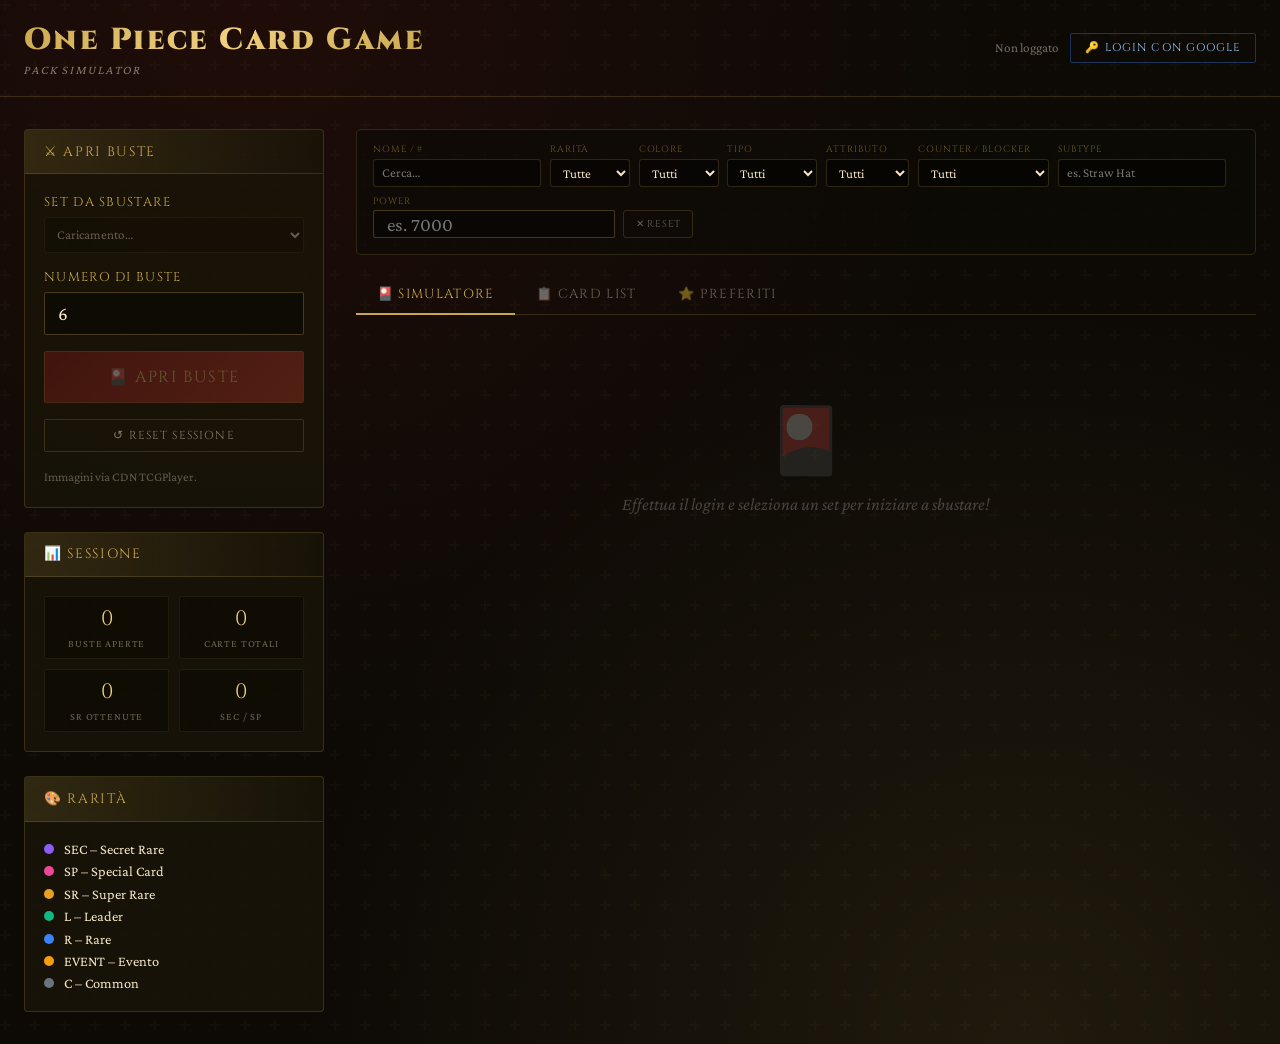
==== commit e9ac3fb2: "fix: revert to simple redirect auth, unified set selector, disabled sim controls - Revert OAuth to s" ====
--- a/index.html
+++ b/index.html
@@ -32,7 +32,7 @@
         <div class="sim-control">
           <div class="input-group">
             <label for="simSetSelect">Set da sbustare</label>
-            <select id="simSetSelect" class="filter-select" style="height:36px;">
+            <select id="simSetSelect" class="filter-select" style="height:36px;" disabled>
               <option value="">Caricamento…</option>
             </select>
           </div>
@@ -40,7 +40,7 @@
             <label for="packCount">Numero di buste</label>
             <input type="number" id="packCount" value="6" min="1" max="999">
           </div>
-          <button class="btn-open" onclick="openPacks()">🎴 Apri Buste</button>
+          <button class="btn-open" id="btnOpenPacks" onclick="openPacks()" disabled>🎴 Apri Buste</button>
           <button class="btn-secondary" onclick="resetAll()">↺ Reset sessione</button>
           <div style="font-size:.8rem;color:rgba(245,230,200,.35);line-height:1.5;">
             Immagini via CDN TCGPlayer.
@@ -155,7 +155,7 @@
     <div id="tabSim">
       <div id="emptyState" class="empty-state">
         <span class="icon">🎴</span>
-        <p>Seleziona un set dal pannello laterale e premi <strong>Apri Buste</strong> per iniziare!</p>
+        <p>Effettua il login e seleziona un set per iniziare a sbustare!</p>
       </div>
       <div id="pullResult" class="pull-result">
         <div class="pull-header">
@@ -175,17 +175,11 @@
 
     <!-- TAB: CARD LIST -->
     <div id="tabCl" style="display:none">
-      <div class="cl-set-bar">
-        <div>
-          <label for="clSetSelect">Filtra per set</label>
-          <select id="clSetSelect" class="filter-select">
-            <option value="">Scegli un set…</option>
-          </select>
-        </div>
-      </div>
-      <div id="clEmpty" class="empty-state" style="display:none">
-        <span class="icon">📋</span>
-        <p>Seleziona un set dalla tendina oppure apri un set nel simulatore.</p>
+      <div class="tab-set-bar">
+        <span class="filter-label">Set</span>
+        <select id="clSetSelect" class="filter-select" style="height:28px;min-width:220px;">
+          <option value="">Scegli un set…</option>
+        </select>
       </div>
       <div class="cl-grid" id="clGrid"></div>
     </div>
@@ -197,6 +191,12 @@
         <span class="fav-count-badge" id="favCount">0</span>
         <span class="fav-hint">Aggiungi carte dalla Card List</span>
       </div>
+      <div class="tab-set-bar">
+        <span class="filter-label">Set</span>
+        <select id="favSetSelect" class="filter-select" style="height:28px;min-width:220px;">
+          <option value="">Scegli un set…</option>
+        </select>
+      </div>
       <div id="favEmpty" class="fav-empty">
         Nessuna carta preferita ancora.<br>
         Apri la tab 📋 Card List e usa il bottone sotto ogni carta.
--- a/css/styles.css
+++ b/css/styles.css
@@ -335,15 +335,10 @@
   .sim-filter-badge{font-size:.78rem;color:rgba(245,230,200,.38);font-family:'Cinzel',serif;margin-left:.3rem;}
   @media(max-width:900px){.main-layout{grid-template-columns:1fr;}}
 
-  /* ── CARD LIST SET BAR ─────────────────────────────────── */
-  .cl-set-bar{display:flex;align-items:flex-end;gap:.7rem;flex-wrap:wrap;margin-bottom:1rem;
-    padding:.7rem 1rem;background:rgba(13,10,6,.6);border:1px solid rgba(201,168,76,.15);border-radius:4px;}
-  .cl-set-bar label{font-family:'Cinzel',serif;font-size:.65rem;letter-spacing:.1em;
-    color:rgba(201,168,76,.55);text-transform:uppercase;margin-bottom:.22rem;display:block;}
-  .cl-set-bar select{height:32px;min-width:240px;}
-
-  /* ── AUTH GATE (messaggio login nel sim tab) ─────────── */
-  .auth-gate-msg{text-align:center;padding:3rem 2rem;color:rgba(245,230,200,.3);}
-  .auth-gate-msg .icon{font-size:3rem;margin-bottom:.8rem;display:block;}
-  .auth-gate-msg p{font-size:1rem;font-style:italic;margin-bottom:1.2rem;}
-  .auth-gate-msg .btn-open{display:inline-block;padding:.75rem 1.8rem;font-size:.9rem;}
+  /* ── SET BAR nelle tab CL e Preferiti ──────────────────── */
+  .tab-set-bar{display:flex;align-items:center;gap:.7rem;margin-bottom:1rem;flex-wrap:wrap;}
+
+  /* ── Controlli sim disabilitati (non loggato) ────────── */
+  select:disabled,.btn-open:disabled{opacity:.35;cursor:not-allowed;}
+  .btn-open:disabled:hover{transform:none;box-shadow:none;}
+  .btn-open:disabled::before{opacity:0;}
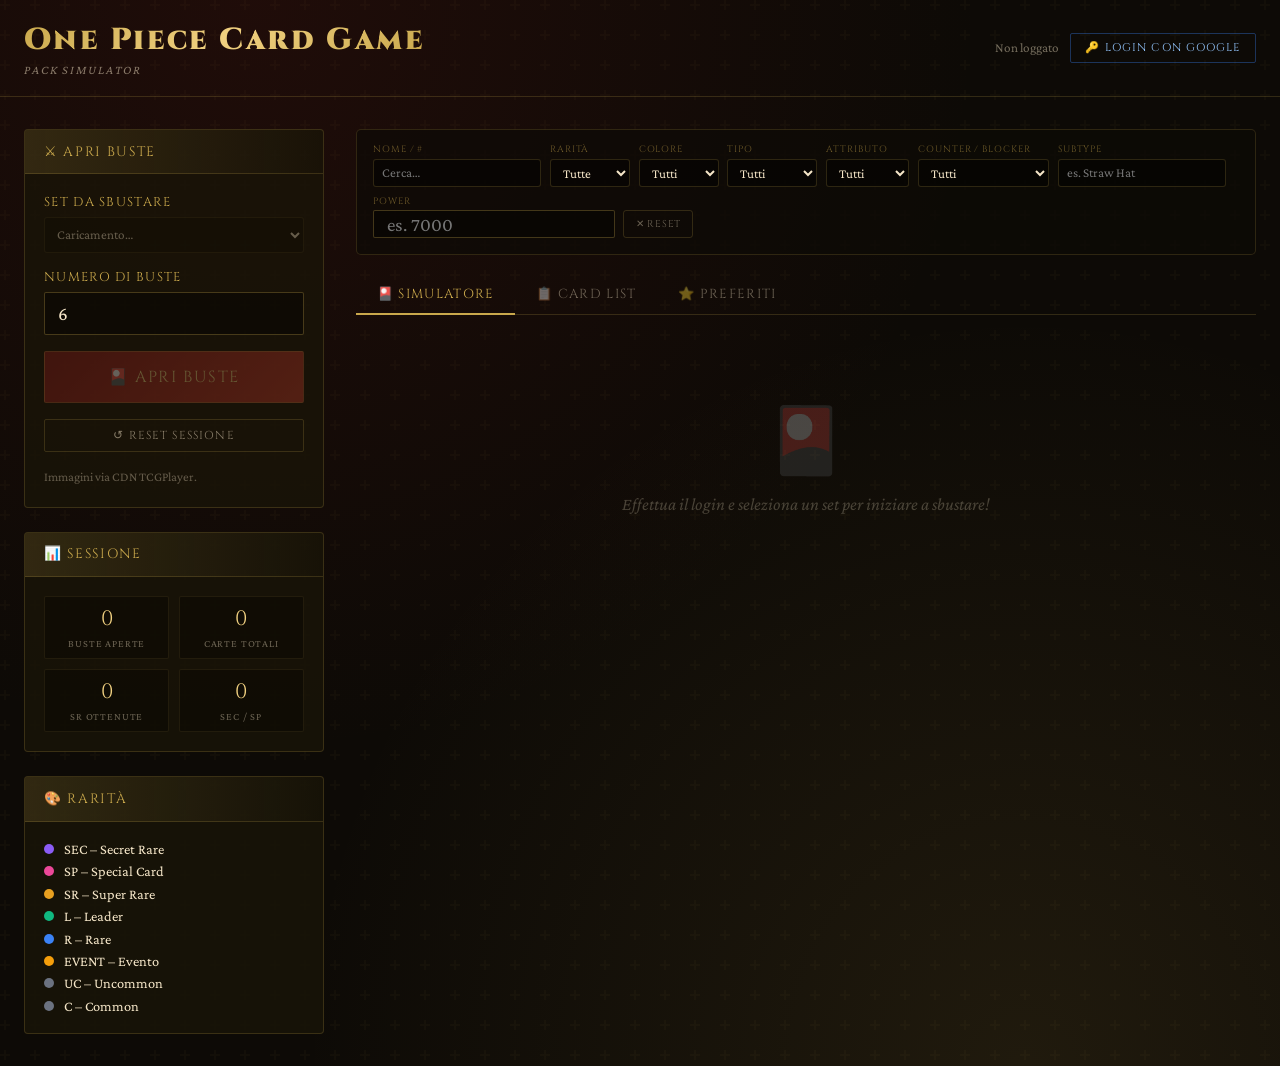
==== commit bf30de3e: "fix: include set reprints and make all imported variants drawable" ====
--- a/index.html
+++ b/index.html
@@ -71,6 +71,7 @@
           <div class="legend-item"><div class="rarity-dot" style="background:var(--l-color)"></div><span>L – Leader</span></div>
           <div class="legend-item"><div class="rarity-dot" style="background:var(--r-color)"></div><span>R – Rare</span></div>
           <div class="legend-item"><div class="rarity-dot" style="background:var(--event-color)"></div><span>EVENT – Evento</span></div>
+          <div class="legend-item"><div class="rarity-dot" style="background:var(--c-color)"></div><span>UC – Uncommon</span></div>
           <div class="legend-item"><div class="rarity-dot" style="background:var(--c-color)"></div><span>C – Common</span></div>
         </div>
       </div>
@@ -163,6 +164,7 @@
           <span class="pack-count-badge" id="pullLabel"></span>
           <span class="sim-filter-badge" id="simFilterBadge"></span>
           <button class="btn-export" id="btnExport" onclick="exportCards()">📋 Esporta</button>
+          <button class="btn-export" id="btnExportRainbow" onclick="exportCardsWithRainbow()">🌈 Esporta con Rainbow Luffy</button>
         </div>
         <div class="rarity-summary" id="raritySummary"></div>
         <div id="subtypeSection" class="subtype-section" style="display:none">
--- a/css/styles.css
+++ b/css/styles.css
@@ -160,7 +160,8 @@
   .rarity-wrap-SR  .card-img-wrap::after{background:var(--sr-color); box-shadow:0 0 6px rgba(232,160,32,.6);}
   .rarity-wrap-L   .card-img-wrap::after{background:var(--l-color);}
   .rarity-wrap-R   .card-img-wrap::after{background:var(--r-color);}
-  .rarity-wrap-C   .card-img-wrap::after{background:var(--c-color);}
+  .rarity-wrap-C   .card-img-wrap::after,
+  .rarity-wrap-UC  .card-img-wrap::after{background:var(--c-color);}
   .rarity-wrap-EVENT .card-img-wrap::after{background:var(--event-color);}
   .no-img{width:100%;height:100%;display:flex;align-items:center;justify-content:center;font-size:2.5rem;opacity:.3;}
 
@@ -173,7 +174,8 @@
   .card-meta{display:flex;align-items:center;gap:.4rem;flex-wrap:wrap;}
   .card-num{color:rgba(245,230,200,.35);font-family:monospace;font-size:.68rem;}
   .rarity-badge{padding:.1rem .4rem;border-radius:2px;font-family:'Cinzel',serif;font-size:.58rem;letter-spacing:.08em;font-weight:700;}
-  .badge-C    {background:rgba(107,114,128,.2);color:var(--c-color);  border:1px solid rgba(107,114,128,.3);}
+  .badge-C,
+  .badge-UC   {background:rgba(107,114,128,.2);color:var(--c-color);  border:1px solid rgba(107,114,128,.3);}
   .badge-R    {background:rgba(59,130,246,.15); color:#93c5fd;         border:1px solid rgba(59,130,246,.3);}
   .badge-SR   {background:rgba(232,160,32,.15); color:var(--sr-color); border:1px solid rgba(232,160,32,.3);}
   .badge-SEC  {background:rgba(139,92,246,.15); color:#c4b5fd;         border:1px solid rgba(139,92,246,.3);}
@@ -214,7 +216,8 @@
   .fav-card.rarity-SR  .fav-img-wrap::after{background:var(--sr-color); box-shadow:0 0 5px rgba(232,160,32,.5);}
   .fav-card.rarity-L   .fav-img-wrap::after{background:var(--l-color);}
   .fav-card.rarity-R   .fav-img-wrap::after{background:var(--r-color);}
-  .fav-card.rarity-C   .fav-img-wrap::after{background:var(--c-color);}
+  .fav-card.rarity-C   .fav-img-wrap::after,
+  .fav-card.rarity-UC  .fav-img-wrap::after{background:var(--c-color);}
   .fav-card.rarity-EVENT .fav-img-wrap::after{background:var(--event-color);}
 
   .fav-body{padding:.65rem .75rem;display:flex;flex-direction:column;gap:.5rem;}
@@ -278,7 +281,8 @@
   .cl-card.rarity-SR  .cl-img-wrap::after{background:var(--sr-color); box-shadow:0 0 5px rgba(232,160,32,.5);}
   .cl-card.rarity-L   .cl-img-wrap::after{background:var(--l-color);}
   .cl-card.rarity-R   .cl-img-wrap::after{background:var(--r-color);}
-  .cl-card.rarity-C   .cl-img-wrap::after{background:var(--c-color);}
+  .cl-card.rarity-C   .cl-img-wrap::after,
+  .cl-card.rarity-UC  .cl-img-wrap::after{background:var(--c-color);}
   .cl-card.rarity-EVENT .cl-img-wrap::after{background:var(--event-color);}
 
   .cl-card.is-alt::before{content:'ALT ART';position:absolute;top:6px;right:6px;z-index:2;
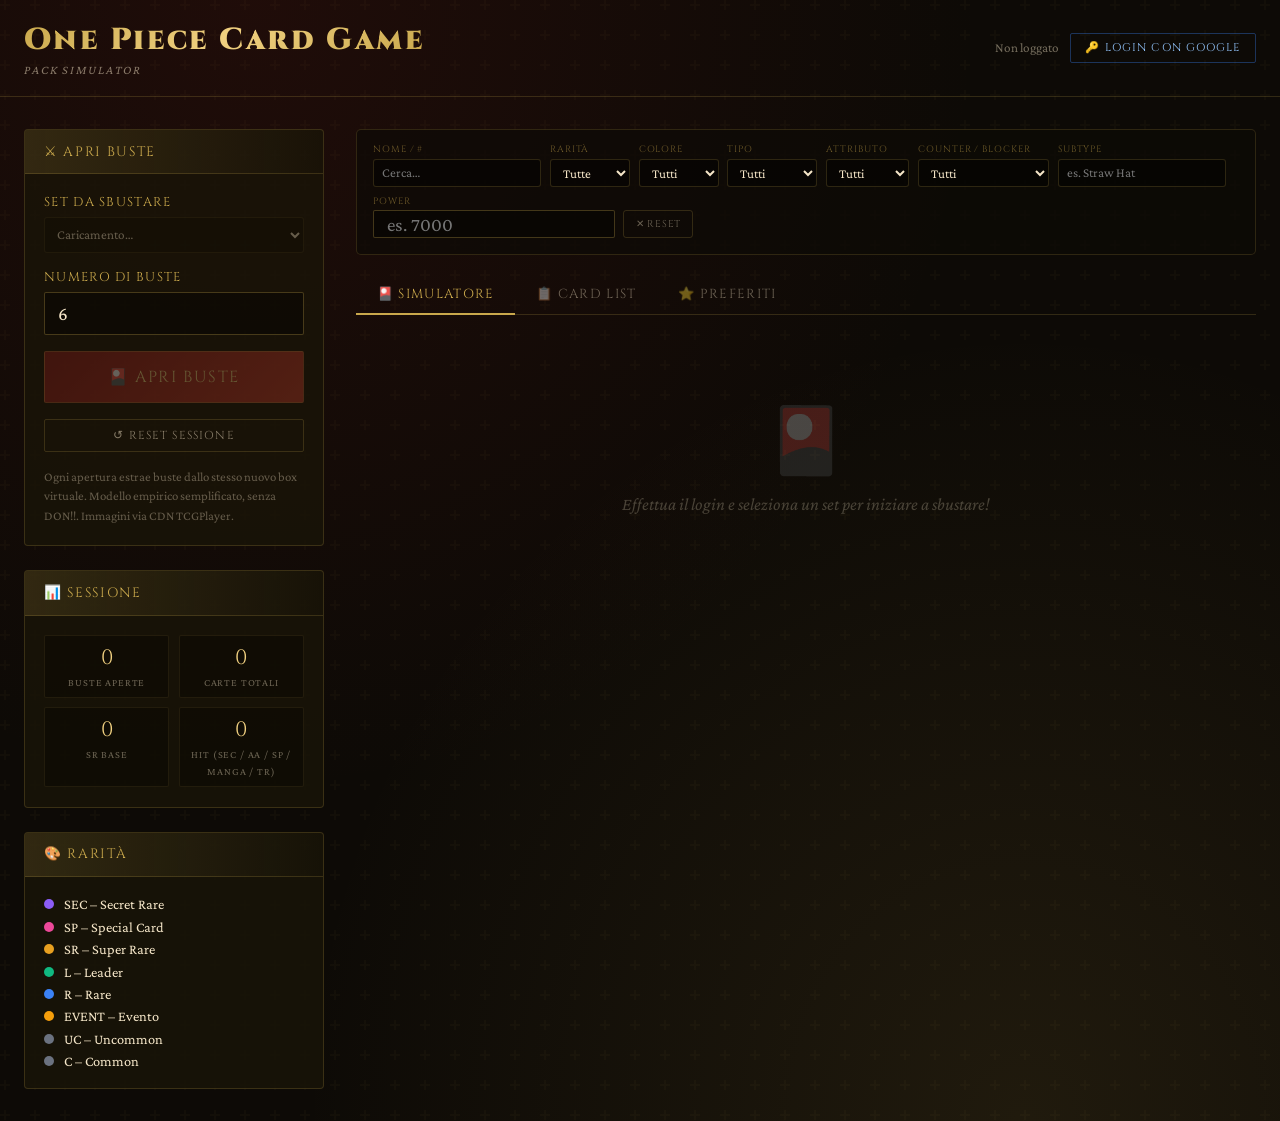
==== commit 4dc48b69: "feat: simulate prerelease packs drawn from the same virtual box" ====
--- a/index.html
+++ b/index.html
@@ -38,11 +38,13 @@
           </div>
           <div class="input-group">
             <label for="packCount">Numero di buste</label>
-            <input type="number" id="packCount" value="6" min="1" max="999">
+            <input type="number" id="packCount" value="6" min="1" max="24" step="1">
           </div>
           <button class="btn-open" id="btnOpenPacks" onclick="openPacks()" disabled>🎴 Apri Buste</button>
           <button class="btn-secondary" onclick="resetAll()">↺ Reset sessione</button>
+          <div id="simError" class="top-error" style="display:none;" role="alert"></div>
           <div style="font-size:.8rem;color:rgba(245,230,200,.35);line-height:1.5;">
+            Ogni apertura estrae buste dallo stesso nuovo box virtuale. Modello empirico semplificato, senza DON!!.
             Immagini via CDN TCGPlayer.
           </div>
         </div>
@@ -55,8 +57,8 @@
         <div class="stats-grid">
           <div class="stat-chip"><span class="val" id="stat-packs">0</span><span class="lbl">Buste aperte</span></div>
           <div class="stat-chip"><span class="val" id="stat-cards">0</span><span class="lbl">Carte totali</span></div>
-          <div class="stat-chip"><span class="val" id="stat-sr">0</span><span class="lbl">SR ottenute</span></div>
-          <div class="stat-chip"><span class="val" id="stat-sec">0</span><span class="lbl">SEC / SP</span></div>
+          <div class="stat-chip"><span class="val" id="stat-sr">0</span><span class="lbl">SR base</span></div>
+          <div class="stat-chip"><span class="val" id="stat-sec">0</span><span class="lbl">Hit (SEC / AA / SP / Manga / TR)</span></div>
         </div>
       </div>
     </div>
